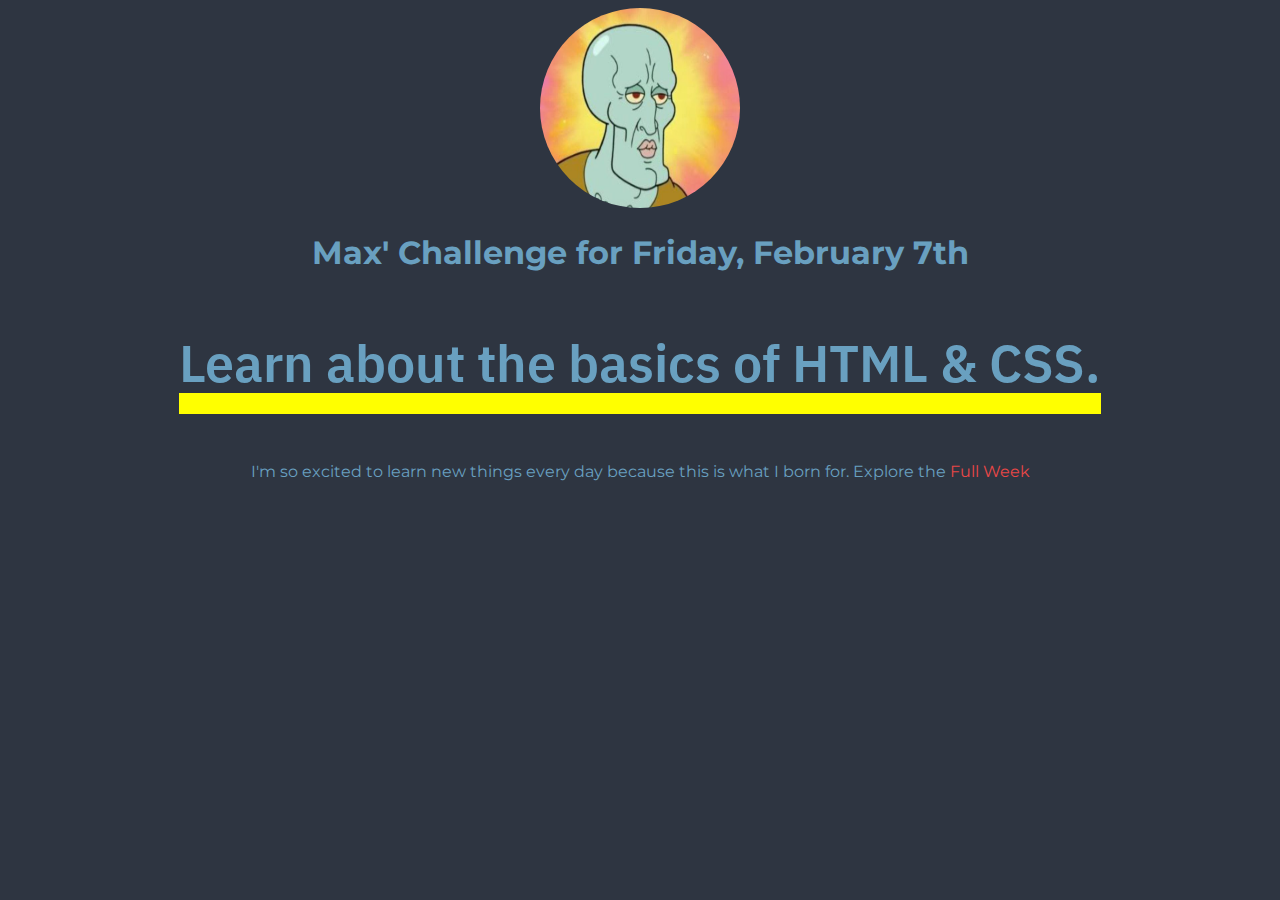
==== index.html @ a280f0c4 "first commit" ====
<!DOCTYPE html>
<html>
  <head>
    <link rel="stylesheet" href="daily-challenges.css" />
    <link rel="preconnect" href="https://fonts.googleapis.com" />
    <link rel="preconnect" href="https://fonts.gstatic.com" crossorigin />
    <link
      href="https://fonts.googleapis.com/css2?family=IBM+Plex+Sans+Thai+Looped:wght@600&family=Montserrat&display=swap"
      rel="stylesheet"
    />
    <title>My Daily Challenge</title>
  </head>

  <body>
    <img src="9d8bd3ffc5641e58a3a28f467421a389.jpg" alt="Squiward handsome face">
    <h1>Max' Challenge for Friday, February 7th</h1>
    <p id="todays-challenge">Learn about the basics of HTML & CSS.</p>
    <p>
      I'm so excited to learn new things every day because this is what I born
      for. Explore the <a href="full-week.html">Full Week</a>
    </p>
  </body>
</html>

<!-- ini adalah komentar -->
---- daily-challenges.css ----
body {
  text-align: center;
  background-color: #2E3541;
}


h1,
p {
  font-family: 'Montserrat', sans-serif;
  color: #69A0C0;
}

a {
  color: #e94747;
  text-decoration: none;
}

a:hover {
  text-decoration: underline;
}

#todays-challenge {
  text-decoration:underline;
  text-decoration-color: yellow;
  text-decoration-thickness: 40%;
  font-weight: 600;
  font-size: 52px;
  font-family: 'IBM Plex Sans Thai Looped', sans-serif;
}

img {
  width: 200px;
  height: 200px;
  border-radius: 100px;
}
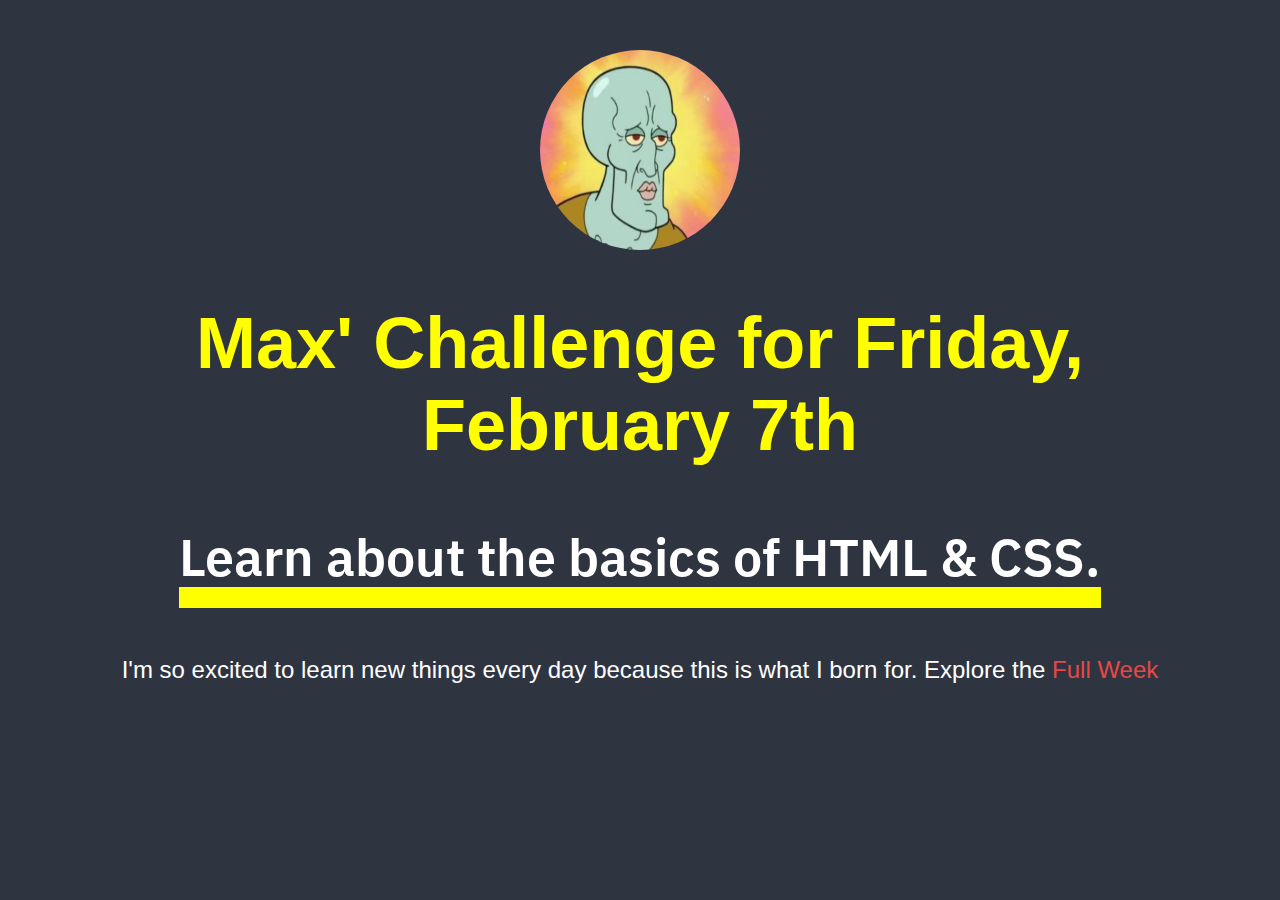
==== commit b1d379c4: "Day 5 done." ====
--- a/index.html
+++ b/index.html
@@ -1,7 +1,8 @@
 <!DOCTYPE html>
 <html>
   <head>
-    <link rel="stylesheet" href="daily-challenges.css" />
+    <link rel="stylesheet" href="styles/shared.css" />
+    <link rel="stylesheet" href="styles/daily-challenges.css" />
     <link rel="preconnect" href="https://fonts.googleapis.com" />
     <link rel="preconnect" href="https://fonts.gstatic.com" crossorigin />
     <link
@@ -12,7 +13,7 @@
   </head>
 
   <body>
-    <img src="9d8bd3ffc5641e58a3a28f467421a389.jpg" alt="Squiward handsome face">
+    <img src="images/9d8bd3ffc5641e58a3a28f467421a389.jpg" alt="Squiward handsome face">
     <h1>Max' Challenge for Friday, February 7th</h1>
     <p id="todays-challenge">Learn about the basics of HTML & CSS.</p>
     <p>
--- a/styles/shared.css
+++ b/styles/shared.css
@@ -0,0 +1,27 @@
+/* shared.css */
+body {
+    text-align: center;
+    background-color: #2E3541;
+}
+
+h1 {
+    font-family: 'Oswald', sans-serif;
+    font-size: 72px;
+    color: yellow;
+}
+
+p {
+    color: white;
+    font-family: 'Fira Sans', sans-serif;
+    font-size: 24px;
+}
+
+a {
+  color: #e94747;
+  text-decoration: none;
+}
+
+a:hover {
+  text-decoration: underline;
+}
+
--- a/styles/daily-challenges.css
+++ b/styles/daily-challenges.css
@@ -0,0 +1,18 @@
+body {
+  margin: 50px;
+}
+
+#todays-challenge {
+  text-decoration:underline;
+  text-decoration-color: yellow;
+  text-decoration-thickness: 40%;
+  font-weight: 600;
+  font-size: 52px;
+  font-family: 'IBM Plex Sans Thai Looped', sans-serif;
+}
+
+img {
+  width: 200px;
+  height: 200px;
+  border-radius: 100px;
+}
